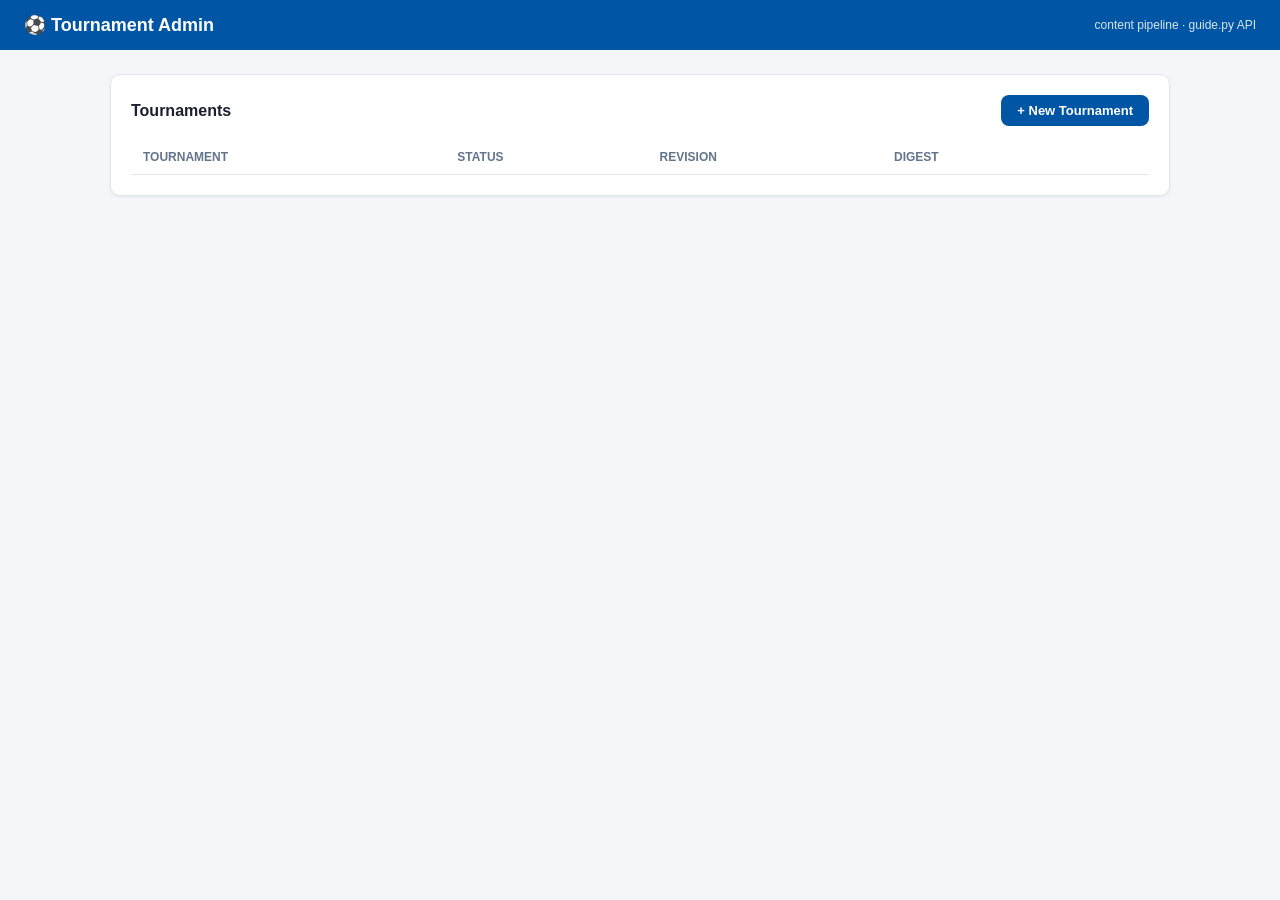
==== admin_ui/index.html @ 081ca4fb "fix(admin): edit raw module files (not compiled bundle sections) - GET /api/tournament returns modul" ====
<!DOCTYPE html>
<html lang="en">
<head>
<meta charset="UTF-8">
<meta name="viewport" content="width=device-width, initial-scale=1.0">
<title>Tournament Admin</title>
<style>
  :root {
    --bg: #f4f6f9; --card: #ffffff; --border: #e2e8f0; --text: #1a202c;
    --muted: #64748b; --blue: #0055A4; --blue-dark: #003d78;
    --green: #16a34a; --amber: #d97706; --red: #dc2626;
    --radius: 10px; --shadow: 0 1px 3px rgba(0,0,0,.08);
  }
  * { box-sizing: border-box; margin: 0; padding: 0; }
  body { font-family: -apple-system, "SF Pro Text", "Segoe UI", Roboto, sans-serif;
         background: var(--bg); color: var(--text); }
  header { background: var(--blue); color: #fff; padding: 14px 24px;
           display: flex; align-items: center; gap: 12px; }
  header h1 { font-size: 18px; font-weight: 600; }
  header .sub { font-size: 12px; opacity: .85; margin-left: auto; }
  .wrap { max-width: 1100px; margin: 24px auto; padding: 0 20px; }
  .card { background: var(--card); border: 1px solid var(--border);
          border-radius: var(--radius); box-shadow: var(--shadow); padding: 20px; }
  .grid { display: grid; gap: 16px; }
  .row { display: flex; gap: 12px; align-items: center; flex-wrap: wrap; }
  .grow { flex: 1; }
  h2 { font-size: 16px; margin-bottom: 12px; }
  .muted { color: var(--muted); font-size: 13px; }
  .badge { display: inline-block; padding: 3px 10px; border-radius: 999px;
           font-size: 12px; font-weight: 600; }
  .b-live { background: #dcfce7; color: #166534; }
  .b-draft { background: #fef3c7; color: #92400e; }
  .b-in_review { background: #dbeafe; color: #1e40af; }
  .b-approved { background: #dcfce7; color: #166534; }
  .b-published { background: #e2e8f0; color: #334155; }
  .b-unknown { background: #fee2e2; color: #991b1b; }
  button { font: inherit; border: none; border-radius: 8px; padding: 8px 16px;
           cursor: pointer; font-weight: 600; font-size: 13px; }
  .btn-blue { background: var(--blue); color: #fff; }
  .btn-blue:hover { background: var(--blue-dark); }
  .btn-ghost { background: #fff; border: 1px solid var(--border); color: var(--text); }
  .btn-green { background: var(--green); color: #fff; }
  .btn-amber { background: var(--amber); color: #fff; }
  .btn-red { background: var(--red); color: #fff; }
  button:disabled { opacity: .5; cursor: not-allowed; }
  table { width: 100%; border-collapse: collapse; font-size: 13px; }
  th, td { text-align: left; padding: 10px 12px; border-bottom: 1px solid var(--border); }
  th { color: var(--muted); font-weight: 600; font-size: 12px; text-transform: uppercase; }
  tr:hover td { background: #f8fafc; }
  textarea { width: 100%; min-height: 420px; font-family: "SF Mono", Menlo, monospace;
             font-size: 12.5px; border: 1px solid var(--border); border-radius: 8px;
             padding: 12px; line-height: 1.5; background: #fbfcfe; }
  .tabs { display: flex; gap: 6px; flex-wrap: wrap; margin-bottom: 14px; }
  .tab { padding: 6px 14px; border-radius: 999px; border: 1px solid var(--border);
         background: #fff; font-size: 13px; cursor: pointer; color: var(--muted); }
  .tab.active { background: var(--blue); color: #fff; border-color: var(--blue); }
  .statusbar { display: flex; gap: 16px; flex-wrap: wrap; padding: 12px 16px;
               border-radius: 8px; font-size: 13px; margin-bottom: 16px; }
  .st-ok { background: #f0fdf4; border: 1px solid #bbf7d0; }
  .st-warn { background: #fffbeb; border: 1px solid #fde68a; }
  .st-fail { background: #fef2f2; border: 1px solid #fecaca; }
  .kv { display: flex; gap: 6px; align-items: baseline; }
  .kv b { font-weight: 600; }
  .flash { position: fixed; bottom: 20px; right: 20px; padding: 12px 18px;
           border-radius: 8px; color: #fff; font-size: 13px; font-weight: 600;
           opacity: 0; transition: opacity .25s; z-index: 50; }
  .flash.show { opacity: 1; }
  .flash.ok { background: var(--green); }
  .flash.err { background: var(--red); }
  .hidden { display: none !important; }
  .actions { display: flex; gap: 8px; flex-wrap: wrap; margin-top: 14px; }
  pre.report { background: #0f172a; color: #e2e8f0; border-radius: 8px; padding: 14px;
               font-size: 12.5px; font-family: "SF Mono", Menlo, monospace;
               white-space: pre-wrap; max-height: 320px; overflow: auto; }
  .saved { color: var(--green); font-size: 12px; font-weight: 600; }
</style>
</head>
<body>
<header>
  <h1>⚽ Tournament Admin</h1>
  <span class="sub">content pipeline · guide.py API</span>
</header>

<div class="wrap" id="view-list">
  <div class="card">
    <div class="row" style="margin-bottom:14px">
      <h2 class="grow" style="margin:0">Tournaments</h2>
      <button class="btn-blue" onclick="showNew()">+ New Tournament</button>
    </div>
    <table>
      <thead><tr><th>Tournament</th><th>Status</th><th>Revision</th><th>Digest</th><th></th></tr></thead>
      <tbody id="tbody"></tbody>
    </table>
  </div>
</div>

<div class="wrap hidden" id="view-new">
  <div class="card" style="max-width:520px">
    <h2>New Tournament</h2>
    <div class="grid" style="gap:10px">
      <input id="n-org" placeholder="org (e.g. savannah-united)" style="padding:10px;border:1px solid var(--border);border-radius:8px">
      <input id="n-slug" placeholder="slug (e.g. disney-showcase-2027)" style="padding:10px;border:1px solid var(--border);border-radius:8px">
      <input id="n-name" placeholder="display name (optional)" style="padding:10px;border:1px solid var(--border);border-radius:8px">
    </div>
    <div class="actions">
      <button class="btn-blue" onclick="createTournament()">Create</button>
      <button class="btn-ghost" onclick="showList()">Cancel</button>
    </div>
  </div>
</div>

<div class="wrap hidden" id="view-edit">
  <div class="row" style="margin-bottom:14px">
    <button class="btn-ghost" onclick="showList()">← All tournaments</button>
    <h2 class="grow" id="e-title" style="margin:0"></h2>
    <span id="e-status" class="badge"></span>
  </div>
  <div id="e-statusbar" class="statusbar"></div>
  <div class="tabs" id="e-tabs"></div>
  <div class="card">
    <div class="row" style="margin-bottom:10px">
      <span class="muted grow" id="e-module-desc"></span>
      <span class="saved hidden" id="e-saved">✓ saved</span>
    </div>
    <textarea id="e-editor" spellcheck="false"></textarea>
    <div class="actions">
      <button class="btn-blue" onclick="saveModule()">Save Module</button>
      <button class="btn-ghost" onclick="runValidate()">Validate</button>
      <button class="btn-amber" onclick="runPreview()">Preview Publish</button>
      <button class="btn-green" onclick="runApprove()">Approve Content</button>
      <button class="btn-red" onclick="runPublish()">Publish</button>
    </div>
  </div>
  <div class="card hidden" id="e-report-card" style="margin-top:16px">
    <h2>Guide Health Report</h2>
    <pre class="report" id="e-report"></pre>
  </div>
</div>

<div class="flash" id="flash"></div>

<script>
const $ = (id) => document.getElementById(id);
let state = { tournaments: [], current: null, modules: [], dirty: false };

function flash(msg, ok = true) {
  const f = $("flash");
  f.textContent = msg;
  f.className = "flash " + (ok ? "ok" : "err") + " show";
  clearTimeout(f._t);
  f._t = setTimeout(() => f.className = "flash", 2600);
}

async function api(method, url, body) {
  const opts = { method, headers: {} };
  if (body !== undefined) {
    opts.headers["Content-Type"] = "application/json";
    opts.body = JSON.stringify(body);
  }
  const r = await fetch(url, opts);
  let data = {};
  try { data = await r.json(); } catch (e) {}
  if (!r.ok && !data.error) throw new Error("HTTP " + r.status);
  return data;
}

function showList() {
  $("view-list").classList.remove("hidden");
  $("view-new").classList.add("hidden");
  $("view-edit").classList.add("hidden");
  loadList();
}
function showNew() {
  $("view-list").classList.add("hidden");
  $("view-new").classList.remove("hidden");
  $("view-edit").classList.add("hidden");
}
async function showEdit(org, slug) {
  $("view-list").classList.add("hidden");
  $("view-new").classList.add("hidden");
  $("view-edit").classList.remove("hidden");
  $("e-report-card").classList.add("hidden");
  const data = await api("GET", `/api/tournament/${org}/${slug}`);
  state.current = data;
  state.modules = data.modules || [];
  $("e-title").textContent = `${data.manifest.name || org + "/" + slug}`;
  renderStatus();
  renderTabs();
  selectModule(state.modules[0]);
}

function badge(status) {
  const map = { live: "b-live", draft: "b-draft", in_review: "b-in_review",
                approved: "b-approved", published: "b-published" };
  return `<span class="badge ${map[status] || "b-unknown"}">${status || "?"}</span>`;
}

function renderStatus() {
  const m = state.current.manifest;
  const rev = m.revision || {};
  const el = $("e-statusbar");
  el.className = "statusbar st-ok";
  el.innerHTML = `
    <span class="kv"><b>status</b> ${badge(m.status)}</span>
    <span class="kv"><b>revision</b> ${badge(rev.workflow || "none")}</span>
    <span class="kv"><b>digest</b> <code>${(state.current.digest || "").slice(0, 10)}</code></span>
    <span class="kv"><b>modules</b> ${state.modules.length}</span>
    ${rev.reviewer ? `<span class="kv"><b>reviewer</b> ${rev.reviewer}</span>` : ""}
    ${rev.approvedAt ? `<span class="kv"><b>approved</b> ${rev.approvedAt}</span>` : ""}
    ${rev.publishedAt ? `<span class="kv"><b>published</b> ${rev.publishedAt}</span>` : ""}
  `;
}

function renderTabs() {
  const t = $("e-tabs");
  t.innerHTML = "";
  state.modules.forEach((m) => {
    const b = document.createElement("button");
    b.className = "tab";
    b.textContent = m.replace(".json", "");
    b.onclick = () => selectModule(m);
    t.appendChild(b);
  });
}

async function selectModule(name) {
  if (state.dirty && !confirm("Unsaved changes — discard?")) return;
  state.dirty = false;
  $("e-saved").classList.add("hidden");
  $("e-module-desc").textContent = `Module: ${name}`;
  const r = await api("GET", `/api/tournament/${state.current.org}/${state.current.slug}`);
  // Edit the RAW module file (source of truth) — not the compiled bundle.
  // manifest.json is edited via the manifest object.
  let content = (r.moduleFiles && r.moduleFiles[name]) || "";
  if (name === "manifest.json" && !content) content = JSON.stringify(r.manifest, null, 2);
  $("e-editor").value = content || "{}";
  $("e-editor").oninput = () => { state.dirty = true; $("e-saved").classList.add("hidden"); };
  [...$("e-tabs").children].forEach(b => b.classList.toggle("active", b.textContent === name.replace(".json", "")));
}

async function saveModule() {
  const name = currentModuleName();
  let content = $("e-editor").value;
  try { JSON.parse(content); } catch (e) {
    flash("Invalid JSON: " + e.message, false); return;
  }
  await api("PUT", `/api/tournament/${state.current.org}/${state.current.slug}/module/${name}`,
            { content });
  state.dirty = false;
  $("e-saved").classList.remove("hidden");
  flash("Saved " + name);
}

function currentModuleName() {
  const act = $("e-tabs").querySelector(".tab.active");
  return (act ? act.textContent : state.modules[0]).replace(/\s+/g, "-") + ".json";
}

async function runValidate() {
  if (state.dirty) { flash("Save the module first", false); return; }
  const d = await api("POST", `/api/tournament/${state.current.org}/${state.current.slug}/validate`);
  renderReport(d);
  flash(`Validation: ${d.summary.blocking} blocking, ${d.summary.warnings} warnings`, d.summary.blocking === 0);
}

async function runPreview() {
  const d = await api("POST", `/api/tournament/${state.current.org}/${state.current.slug}/preview`);
  renderReport({ message: d.message, status: d.status, summary: { blocking: 0, warnings: 0 } });
  flash(d.message, d.exit_code === 0);
}

async function runApprove() {
  const d = await api("POST", `/api/tournament/${state.current.org}/${state.current.slug}/approve`);
  flash(`Approved digest ${(d.digest || "").slice(0, 10)}`);
  await showEdit(state.current.org, state.current.slug);
}

async function runPublish() {
  if (!confirm("Publish to parents? This updates the live app data.")) return;
  const d = await api("POST", `/api/tournament/${state.current.org}/${state.current.slug}/publish`);
  if (d.status === "error") { flash(d.message, false); renderReport({ error: d.message }); return; }
  flash(d.message, d.exit_code === 0);
  renderReport({ status: d.status, message: d.message });
  if (d.exit_code === 0) await showEdit(state.current.org, state.current.slug);
}

function renderReport(data) {
  const card = $("e-report-card");
  card.classList.remove("hidden");
  const lines = [];
  if (data.results) {
    data.results.forEach(r => lines.push(`${r.severity === "ok" ? "✓" : r.severity === "warn" ? "⚠" : "✗"} [${r.check}] ${r.message}`));
    lines.push(`── ${data.summary.passed} passed · ${data.summary.warnings} warnings · ${data.summary.blocking} blocking`);
  } else {
    lines.push(JSON.stringify(data, null, 2));
  }
  $("e-report").textContent = lines.join("\n");
}

async function createTournament() {
  const org = $("n-org").value.trim(), slug = $("n-slug").value.trim();
  if (!org || !slug) { flash("org and slug required", false); return; }
  const d = await api("POST", "/api/tournaments/new", { org, slug, name: $("n-name").value.trim() });
  if (d.error) { flash(d.error, false); return; }
  flash("Created " + d.tournament + " (draft)");
  showList();
}

async function loadList() {
  const d = await api("GET", "/api/tournaments");
  const tb = $("tbody");
  tb.innerHTML = "";
  (d.tournaments || []).forEach(t => {
    const rev = t.revision || {};
    const tr = document.createElement("tr");
    tr.innerHTML = `
      <td><b>${t.name || t.tournament}</b><br><span class="muted">${t.tournament}</span></td>
      <td>${badge(t.status)}</td>
      <td>${badge(rev.workflow || "none")}</td>
      <td><code class="muted">${(rev.digest || "").slice(0, 10) || "—"}</code></td>
      <td><button class="btn-ghost" onclick="showEdit('${t.org}','${t.slug}')">Edit</button></td>`;
    tb.appendChild(tr);
  });
}

showList();
</script>
</body>
</html>
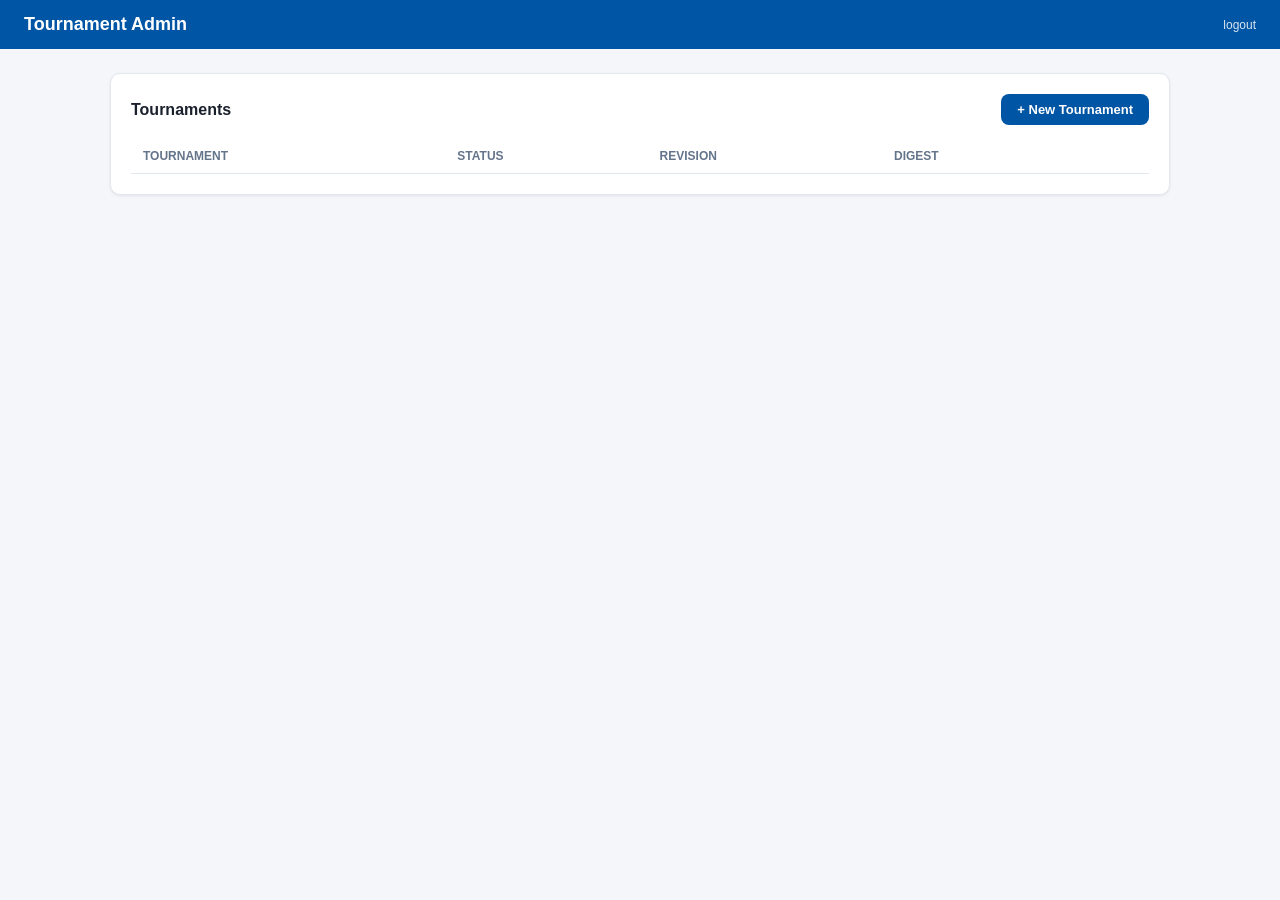
==== commit 4092525c: "fix(security): harden admin server per ChatGPT review (7.8/10 → fixes) BLOCKING fixes: - /static/ ha" ====
--- a/admin_ui/index.html
+++ b/admin_ui/index.html
@@ -77,8 +77,8 @@
 </head>
 <body>
 <header>
-  <h1>⚽ Tournament Admin</h1>
-  <span class="sub">content pipeline · guide.py API</span>
+  <h1>Tournament Admin</h1>
+  <span class="sub" style="cursor:pointer" onclick="clearToken()" title="Clear saved tokens">logout</span>
 </header>
 
 <div class="wrap" id="view-list">
@@ -129,6 +129,7 @@
       <button class="btn-amber" onclick="runPreview()">Preview Publish</button>
       <button class="btn-green" onclick="runApprove()">Approve Content</button>
       <button class="btn-red" onclick="runPublish()">Publish</button>
+      <button class="btn-ghost" onclick="runAutofill()" title="AI-assisted fill for this module">Autofill</button>
     </div>
   </div>
   <div class="card hidden" id="e-report-card" style="margin-top:16px">
@@ -151,8 +152,11 @@
   f._t = setTimeout(() => f.className = "flash", 2600);
 }
 
-async function api(method, url, body) {
+async function api(method, url, body, publishToken) {
   const opts = { method, headers: {} };
+  const token = sessionStorage.getItem("admin_token");
+  if (token) opts.headers["Authorization"] = "Bearer " + token;
+  if (publishToken) opts.headers["X-Publish-Token"] = publishToken;
   if (body !== undefined) {
     opts.headers["Content-Type"] = "application/json";
     opts.body = JSON.stringify(body);
@@ -160,8 +164,32 @@
   const r = await fetch(url, opts);
   let data = {};
   try { data = await r.json(); } catch (e) {}
+  if (r.status === 401) { promptToken(); throw new Error("unauthorized — enter the admin token"); }
+  if (r.status === 409) { flash(data.error || "conflict — module changed elsewhere, reload", false); throw new Error("conflict"); }
   if (!r.ok && !data.error) throw new Error("HTTP " + r.status);
   return data;
+}
+
+function promptToken() {
+  const t = prompt("Enter admin token (from the server's .admin-token file):");
+  if (t) { sessionStorage.setItem("admin_token", t.trim()); location.reload(); }
+}
+
+function ensureToken() {
+  if (!sessionStorage.getItem("admin_token")) promptToken();
+}
+
+function clearToken() {
+  sessionStorage.removeItem("admin_token");
+  sessionStorage.removeItem("publish_token");
+  flash("Logged out — tokens cleared");
+  showList();
+}
+
+function promptPublishToken() {
+  const t = prompt("Enter PUBLISH token (from the server's .publish-token file):");
+  if (t) sessionStorage.setItem("publish_token", t.trim());
+  return t;
 }
 
 function showList() {
@@ -189,10 +217,19 @@
   selectModule(state.modules[0]);
 }
 
+window.addEventListener("beforeunload", (e) => {
+  if (state.dirty) { e.preventDefault(); e.returnValue = ""; }
+});
+
+function esc(s) {
+  return String(s == null ? "" : s).replace(/[&<>"']/g,
+    c => ({"&":"&amp;","<":"&lt;",">":"&gt;",'"':"&quot;","'":"&#39;"}[c]));
+}
+
 function badge(status) {
   const map = { live: "b-live", draft: "b-draft", in_review: "b-in_review",
                 approved: "b-approved", published: "b-published" };
-  return `<span class="badge ${map[status] || "b-unknown"}">${status || "?"}</span>`;
+  return `<span class="badge ${map[status] || "b-unknown"}">${esc(status || "?")}</span>`;
 }
 
 function renderStatus() {
@@ -200,15 +237,24 @@
   const rev = m.revision || {};
   const el = $("e-statusbar");
   el.className = "statusbar st-ok";
-  el.innerHTML = `
-    <span class="kv"><b>status</b> ${badge(m.status)}</span>
-    <span class="kv"><b>revision</b> ${badge(rev.workflow || "none")}</span>
-    <span class="kv"><b>digest</b> <code>${(state.current.digest || "").slice(0, 10)}</code></span>
-    <span class="kv"><b>modules</b> ${state.modules.length}</span>
-    ${rev.reviewer ? `<span class="kv"><b>reviewer</b> ${rev.reviewer}</span>` : ""}
-    ${rev.approvedAt ? `<span class="kv"><b>approved</b> ${rev.approvedAt}</span>` : ""}
-    ${rev.publishedAt ? `<span class="kv"><b>published</b> ${rev.publishedAt}</span>` : ""}
-  `;
+  el.innerHTML = "";
+  const add = (label, value) => {
+    const span = document.createElement("span");
+    span.className = "kv";
+    const b = document.createElement("b");
+    b.textContent = label;
+    const v = document.createElement("span");
+    v.textContent = value;
+    span.append(b, v);
+    el.appendChild(span);
+  };
+  add("status", m.status || "?");
+  add("revision", rev.workflow || "none");
+  add("digest", (state.current.digest || "").slice(0, 10));
+  add("modules", String(state.modules.length));
+  if (rev.reviewer) add("reviewer", rev.reviewer);
+  if (rev.approvedAt) add("approved", rev.approvedAt);
+  if (rev.publishedAt) add("published", rev.publishedAt);
 }
 
 function renderTabs() {
@@ -244,9 +290,12 @@
   try { JSON.parse(content); } catch (e) {
     flash("Invalid JSON: " + e.message, false); return;
   }
-  await api("PUT", `/api/tournament/${state.current.org}/${state.current.slug}/module/${name}`,
-            { content });
+  const baseDigest = (state.current.moduleDigests || {})[name] || null;
+  const d = await api("PUT", `/api/tournament/${state.current.org}/${state.current.slug}/module/${name}`,
+            { content, baseDigest });
   state.dirty = false;
+  state.current.moduleDigests = state.current.moduleDigests || {};
+  state.current.moduleDigests[name] = d.digest;
   $("e-saved").classList.remove("hidden");
   flash("Saved " + name);
 }
@@ -254,6 +303,38 @@
 function currentModuleName() {
   const act = $("e-tabs").querySelector(".tab.active");
   return (act ? act.textContent : state.modules[0]).replace(/\s+/g, "-") + ".json";
+}
+
+async function runAutofill() {
+  const mod = currentModuleName();
+  const org = state.current.org, slug = state.current.slug;
+  let body;
+  if (mod === "weather.json") {
+    // venue coordinates come from the venue module
+    const v = await api("GET", `/api/tournament/${org}/${slug}`);
+    const venue = (v.bundle && v.bundle.venue) || {};
+    const coords = venue.coordinates || {};
+    if (!coords.lat || !coords.lng) { flash("venue.json has no coordinates — add lat/lng first", false); return; }
+    body = { lat: coords.lat, lng: coords.lng };
+  } else if (mod === "rules.json") {
+    const url = prompt("Rules page URL (e.g. Google Docs):");
+    if (!url) return;
+    body = { url };
+  } else if (mod === "schedule.json") {
+    const raw = prompt("Paste games JSON: {\"games\":[{date,time,opponent,...}],\"scheduleStatus\":\"partial\"}");
+    if (!raw) return;
+    try { body = { data: JSON.parse(raw) }; } catch (e) { flash("Invalid JSON: " + e.message, false); return; }
+  } else if (mod === "hotels.json") {
+    const raw = prompt("Paste research JSON: {\"stayToPlay\":true,\"official\":[{name,drive,...}]}");
+    if (!raw) return;
+    try { body = { data: JSON.parse(raw) }; } catch (e) { flash("Invalid JSON: " + e.message, false); return; }
+  } else {
+    flash("Autofill supports: weather, rules, schedule, hotels", false); return;
+  }
+  const d = await api("POST", `/api/tournament/${org}/${slug}/autofill/${mod}`, body);
+  if (d.error) { flash(d.error, false); return; }
+  flash(d.message + " — draft only, approve before publish");
+  await showEdit(org, slug);
 }
 
 async function runValidate() {
@@ -270,14 +351,23 @@
 }
 
 async function runApprove() {
+  if (state.dirty) { flash("Save the module first", false); return; }
   const d = await api("POST", `/api/tournament/${state.current.org}/${state.current.slug}/approve`);
+  if (d.status === "error") { flash(d.message, false); return; }
   flash(`Approved digest ${(d.digest || "").slice(0, 10)}`);
   await showEdit(state.current.org, state.current.slug);
 }
 
 async function runPublish() {
-  if (!confirm("Publish to parents? This updates the live app data.")) return;
-  const d = await api("POST", `/api/tournament/${state.current.org}/${state.current.slug}/publish`);
+  if (state.dirty) { flash("Save the module first", false); return; }
+  let pt = sessionStorage.getItem("publish_token");
+  if (!pt) pt = promptPublishToken();
+  if (!pt) return;
+  if (!confirm("Publish to parents? This updates the live app data.\n\n" +
+               "Approved digest: " + ((state.current.manifest.revision || {}).digest || "—").slice(0,10) + "\n" +
+               "Current digest:  " + (state.current.digest || "—").slice(0,10))) return;
+  const d = await api("POST", `/api/tournament/${state.current.org}/${state.current.slug}/publish`,
+                      { no_links: true }, pt);
   if (d.status === "error") { flash(d.message, false); renderReport({ error: d.message }); return; }
   flash(d.message, d.exit_code === 0);
   renderReport({ status: d.status, message: d.message });
@@ -313,12 +403,25 @@
   (d.tournaments || []).forEach(t => {
     const rev = t.revision || {};
     const tr = document.createElement("tr");
-    tr.innerHTML = `
-      <td><b>${t.name || t.tournament}</b><br><span class="muted">${t.tournament}</span></td>
-      <td>${badge(t.status)}</td>
-      <td>${badge(rev.workflow || "none")}</td>
-      <td><code class="muted">${(rev.digest || "").slice(0, 10) || "—"}</code></td>
-      <td><button class="btn-ghost" onclick="showEdit('${t.org}','${t.slug}')">Edit</button></td>`;
+    const nameCell = document.createElement("td");
+    const b1 = document.createElement("b"); b1.textContent = t.name || t.tournament;
+    const br = document.createElement("br");
+    const muted = document.createElement("span"); muted.className = "muted";
+    muted.textContent = t.tournament;
+    nameCell.append(b1, br, muted);
+    const stCell = document.createElement("td"); stCell.innerHTML = badge(t.status);
+    const rvCell = document.createElement("td"); rvCell.innerHTML = badge(rev.workflow || "none");
+    const dgCell = document.createElement("td");
+    const code = document.createElement("code"); code.className = "muted";
+    code.textContent = (rev.digest || "").slice(0, 10) || "—";
+    dgCell.appendChild(code);
+    const actCell = document.createElement("td");
+    const btn = document.createElement("button");
+    btn.className = "btn-ghost";
+    btn.textContent = "Edit";
+    btn.onclick = () => showEdit(t.org, t.slug);
+    actCell.appendChild(btn);
+    tr.append(nameCell, stCell, rvCell, dgCell, actCell);
     tb.appendChild(tr);
   });
 }
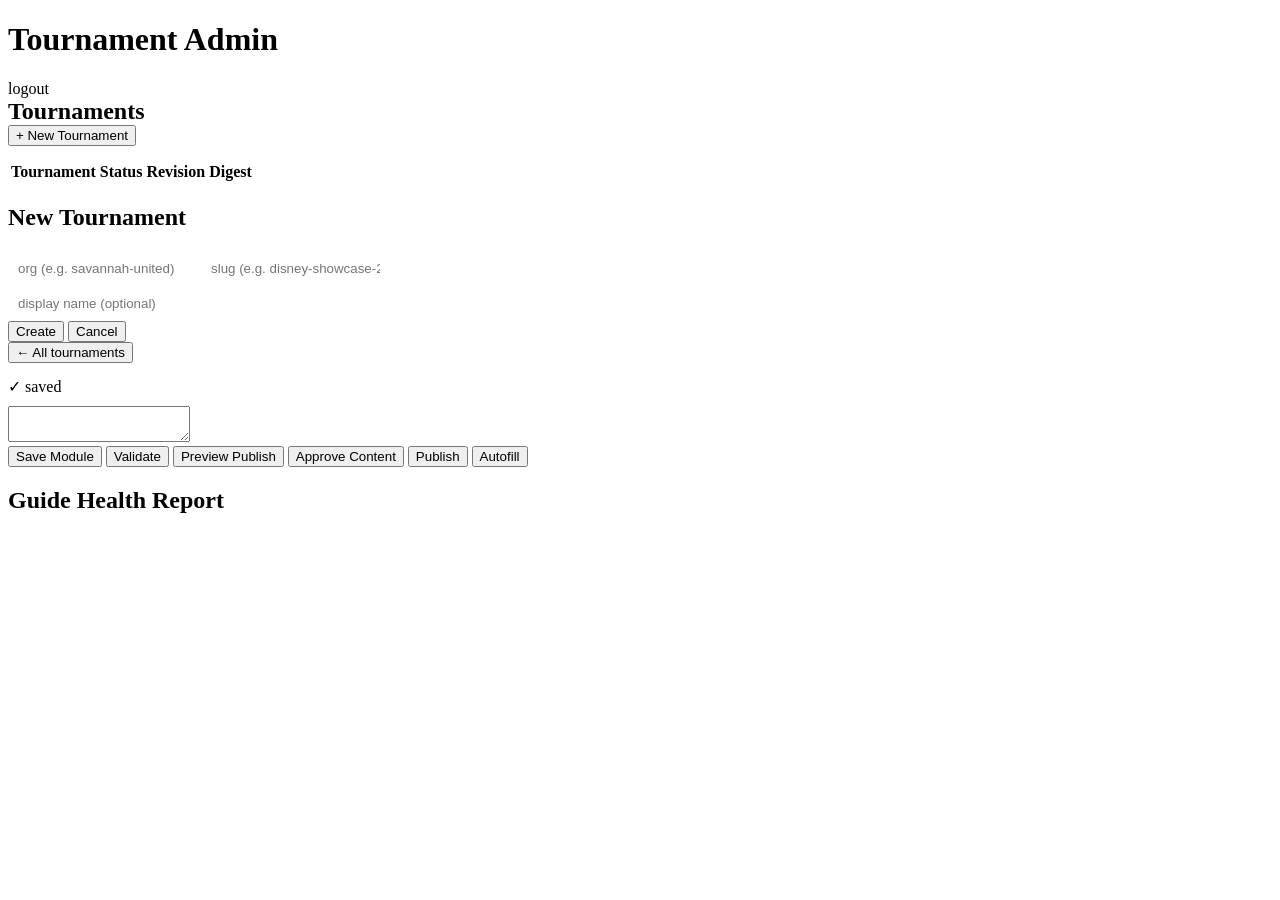
==== commit ba56a472: "fix(ui): CSP regression — split UI into external files (strict CSP kept) Found by self-review regres" ====
--- a/admin_ui/index.html
+++ b/admin_ui/index.html
@@ -4,88 +4,19 @@
 <meta charset="UTF-8">
 <meta name="viewport" content="width=device-width, initial-scale=1.0">
 <title>Tournament Admin</title>
-<style>
-  :root {
-    --bg: #f4f6f9; --card: #ffffff; --border: #e2e8f0; --text: #1a202c;
-    --muted: #64748b; --blue: #0055A4; --blue-dark: #003d78;
-    --green: #16a34a; --amber: #d97706; --red: #dc2626;
-    --radius: 10px; --shadow: 0 1px 3px rgba(0,0,0,.08);
-  }
-  * { box-sizing: border-box; margin: 0; padding: 0; }
-  body { font-family: -apple-system, "SF Pro Text", "Segoe UI", Roboto, sans-serif;
-         background: var(--bg); color: var(--text); }
-  header { background: var(--blue); color: #fff; padding: 14px 24px;
-           display: flex; align-items: center; gap: 12px; }
-  header h1 { font-size: 18px; font-weight: 600; }
-  header .sub { font-size: 12px; opacity: .85; margin-left: auto; }
-  .wrap { max-width: 1100px; margin: 24px auto; padding: 0 20px; }
-  .card { background: var(--card); border: 1px solid var(--border);
-          border-radius: var(--radius); box-shadow: var(--shadow); padding: 20px; }
-  .grid { display: grid; gap: 16px; }
-  .row { display: flex; gap: 12px; align-items: center; flex-wrap: wrap; }
-  .grow { flex: 1; }
-  h2 { font-size: 16px; margin-bottom: 12px; }
-  .muted { color: var(--muted); font-size: 13px; }
-  .badge { display: inline-block; padding: 3px 10px; border-radius: 999px;
-           font-size: 12px; font-weight: 600; }
-  .b-live { background: #dcfce7; color: #166534; }
-  .b-draft { background: #fef3c7; color: #92400e; }
-  .b-in_review { background: #dbeafe; color: #1e40af; }
-  .b-approved { background: #dcfce7; color: #166534; }
-  .b-published { background: #e2e8f0; color: #334155; }
-  .b-unknown { background: #fee2e2; color: #991b1b; }
-  button { font: inherit; border: none; border-radius: 8px; padding: 8px 16px;
-           cursor: pointer; font-weight: 600; font-size: 13px; }
-  .btn-blue { background: var(--blue); color: #fff; }
-  .btn-blue:hover { background: var(--blue-dark); }
-  .btn-ghost { background: #fff; border: 1px solid var(--border); color: var(--text); }
-  .btn-green { background: var(--green); color: #fff; }
-  .btn-amber { background: var(--amber); color: #fff; }
-  .btn-red { background: var(--red); color: #fff; }
-  button:disabled { opacity: .5; cursor: not-allowed; }
-  table { width: 100%; border-collapse: collapse; font-size: 13px; }
-  th, td { text-align: left; padding: 10px 12px; border-bottom: 1px solid var(--border); }
-  th { color: var(--muted); font-weight: 600; font-size: 12px; text-transform: uppercase; }
-  tr:hover td { background: #f8fafc; }
-  textarea { width: 100%; min-height: 420px; font-family: "SF Mono", Menlo, monospace;
-             font-size: 12.5px; border: 1px solid var(--border); border-radius: 8px;
-             padding: 12px; line-height: 1.5; background: #fbfcfe; }
-  .tabs { display: flex; gap: 6px; flex-wrap: wrap; margin-bottom: 14px; }
-  .tab { padding: 6px 14px; border-radius: 999px; border: 1px solid var(--border);
-         background: #fff; font-size: 13px; cursor: pointer; color: var(--muted); }
-  .tab.active { background: var(--blue); color: #fff; border-color: var(--blue); }
-  .statusbar { display: flex; gap: 16px; flex-wrap: wrap; padding: 12px 16px;
-               border-radius: 8px; font-size: 13px; margin-bottom: 16px; }
-  .st-ok { background: #f0fdf4; border: 1px solid #bbf7d0; }
-  .st-warn { background: #fffbeb; border: 1px solid #fde68a; }
-  .st-fail { background: #fef2f2; border: 1px solid #fecaca; }
-  .kv { display: flex; gap: 6px; align-items: baseline; }
-  .kv b { font-weight: 600; }
-  .flash { position: fixed; bottom: 20px; right: 20px; padding: 12px 18px;
-           border-radius: 8px; color: #fff; font-size: 13px; font-weight: 600;
-           opacity: 0; transition: opacity .25s; z-index: 50; }
-  .flash.show { opacity: 1; }
-  .flash.ok { background: var(--green); }
-  .flash.err { background: var(--red); }
-  .hidden { display: none !important; }
-  .actions { display: flex; gap: 8px; flex-wrap: wrap; margin-top: 14px; }
-  pre.report { background: #0f172a; color: #e2e8f0; border-radius: 8px; padding: 14px;
-               font-size: 12.5px; font-family: "SF Mono", Menlo, monospace;
-               white-space: pre-wrap; max-height: 320px; overflow: auto; }
-  .saved { color: var(--green); font-size: 12px; font-weight: 600; }
-</style>
+<link rel="stylesheet" href="/static/app.css">
 </head>
 <body>
 <header>
   <h1>Tournament Admin</h1>
-  <span class="sub" style="cursor:pointer" onclick="clearToken()" title="Clear saved tokens">logout</span>
+  <span class="sub" id="btn-logout" style="cursor:pointer" title="Clear saved tokens">logout</span>
 </header>
 
 <div class="wrap" id="view-list">
   <div class="card">
     <div class="row" style="margin-bottom:14px">
       <h2 class="grow" style="margin:0">Tournaments</h2>
-      <button class="btn-blue" onclick="showNew()">+ New Tournament</button>
+      <button class="btn-blue" id="btn-new">+ New Tournament</button>
     </div>
     <table>
       <thead><tr><th>Tournament</th><th>Status</th><th>Revision</th><th>Digest</th><th></th></tr></thead>
@@ -103,15 +34,15 @@
       <input id="n-name" placeholder="display name (optional)" style="padding:10px;border:1px solid var(--border);border-radius:8px">
     </div>
     <div class="actions">
-      <button class="btn-blue" onclick="createTournament()">Create</button>
-      <button class="btn-ghost" onclick="showList()">Cancel</button>
+      <button class="btn-blue" id="btn-create">Create</button>
+      <button class="btn-ghost" id="btn-cancel-new">Cancel</button>
     </div>
   </div>
 </div>
 
 <div class="wrap hidden" id="view-edit">
   <div class="row" style="margin-bottom:14px">
-    <button class="btn-ghost" onclick="showList()">← All tournaments</button>
+    <button class="btn-ghost" id="btn-back">← All tournaments</button>
     <h2 class="grow" id="e-title" style="margin:0"></h2>
     <span id="e-status" class="badge"></span>
   </div>
@@ -124,12 +55,12 @@
     </div>
     <textarea id="e-editor" spellcheck="false"></textarea>
     <div class="actions">
-      <button class="btn-blue" onclick="saveModule()">Save Module</button>
-      <button class="btn-ghost" onclick="runValidate()">Validate</button>
-      <button class="btn-amber" onclick="runPreview()">Preview Publish</button>
-      <button class="btn-green" onclick="runApprove()">Approve Content</button>
-      <button class="btn-red" onclick="runPublish()">Publish</button>
-      <button class="btn-ghost" onclick="runAutofill()" title="AI-assisted fill for this module">Autofill</button>
+      <button class="btn-blue" id="btn-save">Save Module</button>
+      <button class="btn-ghost" id="btn-validate">Validate</button>
+      <button class="btn-amber" id="btn-preview">Preview Publish</button>
+      <button class="btn-green" id="btn-approve">Approve Content</button>
+      <button class="btn-red" id="btn-publish">Publish</button>
+      <button class="btn-ghost" id="btn-autofill" title="AI-assisted fill for this module">Autofill</button>
     </div>
   </div>
   <div class="card hidden" id="e-report-card" style="margin-top:16px">
@@ -140,293 +71,6 @@
 
 <div class="flash" id="flash"></div>
 
-<script>
-const $ = (id) => document.getElementById(id);
-let state = { tournaments: [], current: null, modules: [], dirty: false };
-
-function flash(msg, ok = true) {
-  const f = $("flash");
-  f.textContent = msg;
-  f.className = "flash " + (ok ? "ok" : "err") + " show";
-  clearTimeout(f._t);
-  f._t = setTimeout(() => f.className = "flash", 2600);
-}
-
-async function api(method, url, body, publishToken) {
-  const opts = { method, headers: {} };
-  const token = sessionStorage.getItem("admin_token");
-  if (token) opts.headers["Authorization"] = "Bearer " + token;
-  if (publishToken) opts.headers["X-Publish-Token"] = publishToken;
-  if (body !== undefined) {
-    opts.headers["Content-Type"] = "application/json";
-    opts.body = JSON.stringify(body);
-  }
-  const r = await fetch(url, opts);
-  let data = {};
-  try { data = await r.json(); } catch (e) {}
-  if (r.status === 401) { promptToken(); throw new Error("unauthorized — enter the admin token"); }
-  if (r.status === 409) { flash(data.error || "conflict — module changed elsewhere, reload", false); throw new Error("conflict"); }
-  if (!r.ok && !data.error) throw new Error("HTTP " + r.status);
-  return data;
-}
-
-function promptToken() {
-  const t = prompt("Enter admin token (from the server's .admin-token file):");
-  if (t) { sessionStorage.setItem("admin_token", t.trim()); location.reload(); }
-}
-
-function ensureToken() {
-  if (!sessionStorage.getItem("admin_token")) promptToken();
-}
-
-function clearToken() {
-  sessionStorage.removeItem("admin_token");
-  sessionStorage.removeItem("publish_token");
-  flash("Logged out — tokens cleared");
-  showList();
-}
-
-function promptPublishToken() {
-  const t = prompt("Enter PUBLISH token (from the server's .publish-token file):");
-  if (t) sessionStorage.setItem("publish_token", t.trim());
-  return t;
-}
-
-function showList() {
-  $("view-list").classList.remove("hidden");
-  $("view-new").classList.add("hidden");
-  $("view-edit").classList.add("hidden");
-  loadList();
-}
-function showNew() {
-  $("view-list").classList.add("hidden");
-  $("view-new").classList.remove("hidden");
-  $("view-edit").classList.add("hidden");
-}
-async function showEdit(org, slug) {
-  $("view-list").classList.add("hidden");
-  $("view-new").classList.add("hidden");
-  $("view-edit").classList.remove("hidden");
-  $("e-report-card").classList.add("hidden");
-  const data = await api("GET", `/api/tournament/${org}/${slug}`);
-  state.current = data;
-  state.modules = data.modules || [];
-  $("e-title").textContent = `${data.manifest.name || org + "/" + slug}`;
-  renderStatus();
-  renderTabs();
-  selectModule(state.modules[0]);
-}
-
-window.addEventListener("beforeunload", (e) => {
-  if (state.dirty) { e.preventDefault(); e.returnValue = ""; }
-});
-
-function esc(s) {
-  return String(s == null ? "" : s).replace(/[&<>"']/g,
-    c => ({"&":"&amp;","<":"&lt;",">":"&gt;",'"':"&quot;","'":"&#39;"}[c]));
-}
-
-function badge(status) {
-  const map = { live: "b-live", draft: "b-draft", in_review: "b-in_review",
-                approved: "b-approved", published: "b-published" };
-  return `<span class="badge ${map[status] || "b-unknown"}">${esc(status || "?")}</span>`;
-}
-
-function renderStatus() {
-  const m = state.current.manifest;
-  const rev = m.revision || {};
-  const el = $("e-statusbar");
-  el.className = "statusbar st-ok";
-  el.innerHTML = "";
-  const add = (label, value) => {
-    const span = document.createElement("span");
-    span.className = "kv";
-    const b = document.createElement("b");
-    b.textContent = label;
-    const v = document.createElement("span");
-    v.textContent = value;
-    span.append(b, v);
-    el.appendChild(span);
-  };
-  add("status", m.status || "?");
-  add("revision", rev.workflow || "none");
-  add("digest", (state.current.digest || "").slice(0, 10));
-  add("modules", String(state.modules.length));
-  if (rev.reviewer) add("reviewer", rev.reviewer);
-  if (rev.approvedAt) add("approved", rev.approvedAt);
-  if (rev.publishedAt) add("published", rev.publishedAt);
-}
-
-function renderTabs() {
-  const t = $("e-tabs");
-  t.innerHTML = "";
-  state.modules.forEach((m) => {
-    const b = document.createElement("button");
-    b.className = "tab";
-    b.textContent = m.replace(".json", "");
-    b.onclick = () => selectModule(m);
-    t.appendChild(b);
-  });
-}
-
-async function selectModule(name) {
-  if (state.dirty && !confirm("Unsaved changes — discard?")) return;
-  state.dirty = false;
-  $("e-saved").classList.add("hidden");
-  $("e-module-desc").textContent = `Module: ${name}`;
-  const r = await api("GET", `/api/tournament/${state.current.org}/${state.current.slug}`);
-  // Edit the RAW module file (source of truth) — not the compiled bundle.
-  // manifest.json is edited via the manifest object.
-  let content = (r.moduleFiles && r.moduleFiles[name]) || "";
-  if (name === "manifest.json" && !content) content = JSON.stringify(r.manifest, null, 2);
-  $("e-editor").value = content || "{}";
-  $("e-editor").oninput = () => { state.dirty = true; $("e-saved").classList.add("hidden"); };
-  [...$("e-tabs").children].forEach(b => b.classList.toggle("active", b.textContent === name.replace(".json", "")));
-}
-
-async function saveModule() {
-  const name = currentModuleName();
-  let content = $("e-editor").value;
-  try { JSON.parse(content); } catch (e) {
-    flash("Invalid JSON: " + e.message, false); return;
-  }
-  const baseDigest = (state.current.moduleDigests || {})[name] || null;
-  const d = await api("PUT", `/api/tournament/${state.current.org}/${state.current.slug}/module/${name}`,
-            { content, baseDigest });
-  state.dirty = false;
-  state.current.moduleDigests = state.current.moduleDigests || {};
-  state.current.moduleDigests[name] = d.digest;
-  $("e-saved").classList.remove("hidden");
-  flash("Saved " + name);
-}
-
-function currentModuleName() {
-  const act = $("e-tabs").querySelector(".tab.active");
-  return (act ? act.textContent : state.modules[0]).replace(/\s+/g, "-") + ".json";
-}
-
-async function runAutofill() {
-  const mod = currentModuleName();
-  const org = state.current.org, slug = state.current.slug;
-  let body;
-  if (mod === "weather.json") {
-    // venue coordinates come from the venue module
-    const v = await api("GET", `/api/tournament/${org}/${slug}`);
-    const venue = (v.bundle && v.bundle.venue) || {};
-    const coords = venue.coordinates || {};
-    if (!coords.lat || !coords.lng) { flash("venue.json has no coordinates — add lat/lng first", false); return; }
-    body = { lat: coords.lat, lng: coords.lng };
-  } else if (mod === "rules.json") {
-    const url = prompt("Rules page URL (e.g. Google Docs):");
-    if (!url) return;
-    body = { url };
-  } else if (mod === "schedule.json") {
-    const raw = prompt("Paste games JSON: {\"games\":[{date,time,opponent,...}],\"scheduleStatus\":\"partial\"}");
-    if (!raw) return;
-    try { body = { data: JSON.parse(raw) }; } catch (e) { flash("Invalid JSON: " + e.message, false); return; }
-  } else if (mod === "hotels.json") {
-    const raw = prompt("Paste research JSON: {\"stayToPlay\":true,\"official\":[{name,drive,...}]}");
-    if (!raw) return;
-    try { body = { data: JSON.parse(raw) }; } catch (e) { flash("Invalid JSON: " + e.message, false); return; }
-  } else {
-    flash("Autofill supports: weather, rules, schedule, hotels", false); return;
-  }
-  const d = await api("POST", `/api/tournament/${org}/${slug}/autofill/${mod}`, body);
-  if (d.error) { flash(d.error, false); return; }
-  flash(d.message + " — draft only, approve before publish");
-  await showEdit(org, slug);
-}
-
-async function runValidate() {
-  if (state.dirty) { flash("Save the module first", false); return; }
-  const d = await api("POST", `/api/tournament/${state.current.org}/${state.current.slug}/validate`);
-  renderReport(d);
-  flash(`Validation: ${d.summary.blocking} blocking, ${d.summary.warnings} warnings`, d.summary.blocking === 0);
-}
-
-async function runPreview() {
-  const d = await api("POST", `/api/tournament/${state.current.org}/${state.current.slug}/preview`);
-  renderReport({ message: d.message, status: d.status, summary: { blocking: 0, warnings: 0 } });
-  flash(d.message, d.exit_code === 0);
-}
-
-async function runApprove() {
-  if (state.dirty) { flash("Save the module first", false); return; }
-  const d = await api("POST", `/api/tournament/${state.current.org}/${state.current.slug}/approve`);
-  if (d.status === "error") { flash(d.message, false); return; }
-  flash(`Approved digest ${(d.digest || "").slice(0, 10)}`);
-  await showEdit(state.current.org, state.current.slug);
-}
-
-async function runPublish() {
-  if (state.dirty) { flash("Save the module first", false); return; }
-  let pt = sessionStorage.getItem("publish_token");
-  if (!pt) pt = promptPublishToken();
-  if (!pt) return;
-  if (!confirm("Publish to parents? This updates the live app data.\n\n" +
-               "Approved digest: " + ((state.current.manifest.revision || {}).digest || "—").slice(0,10) + "\n" +
-               "Current digest:  " + (state.current.digest || "—").slice(0,10))) return;
-  const d = await api("POST", `/api/tournament/${state.current.org}/${state.current.slug}/publish`,
-                      { no_links: true }, pt);
-  if (d.status === "error") { flash(d.message, false); renderReport({ error: d.message }); return; }
-  flash(d.message, d.exit_code === 0);
-  renderReport({ status: d.status, message: d.message });
-  if (d.exit_code === 0) await showEdit(state.current.org, state.current.slug);
-}
-
-function renderReport(data) {
-  const card = $("e-report-card");
-  card.classList.remove("hidden");
-  const lines = [];
-  if (data.results) {
-    data.results.forEach(r => lines.push(`${r.severity === "ok" ? "✓" : r.severity === "warn" ? "⚠" : "✗"} [${r.check}] ${r.message}`));
-    lines.push(`── ${data.summary.passed} passed · ${data.summary.warnings} warnings · ${data.summary.blocking} blocking`);
-  } else {
-    lines.push(JSON.stringify(data, null, 2));
-  }
-  $("e-report").textContent = lines.join("\n");
-}
-
-async function createTournament() {
-  const org = $("n-org").value.trim(), slug = $("n-slug").value.trim();
-  if (!org || !slug) { flash("org and slug required", false); return; }
-  const d = await api("POST", "/api/tournaments/new", { org, slug, name: $("n-name").value.trim() });
-  if (d.error) { flash(d.error, false); return; }
-  flash("Created " + d.tournament + " (draft)");
-  showList();
-}
-
-async function loadList() {
-  const d = await api("GET", "/api/tournaments");
-  const tb = $("tbody");
-  tb.innerHTML = "";
-  (d.tournaments || []).forEach(t => {
-    const rev = t.revision || {};
-    const tr = document.createElement("tr");
-    const nameCell = document.createElement("td");
-    const b1 = document.createElement("b"); b1.textContent = t.name || t.tournament;
-    const br = document.createElement("br");
-    const muted = document.createElement("span"); muted.className = "muted";
-    muted.textContent = t.tournament;
-    nameCell.append(b1, br, muted);
-    const stCell = document.createElement("td"); stCell.innerHTML = badge(t.status);
-    const rvCell = document.createElement("td"); rvCell.innerHTML = badge(rev.workflow || "none");
-    const dgCell = document.createElement("td");
-    const code = document.createElement("code"); code.className = "muted";
-    code.textContent = (rev.digest || "").slice(0, 10) || "—";
-    dgCell.appendChild(code);
-    const actCell = document.createElement("td");
-    const btn = document.createElement("button");
-    btn.className = "btn-ghost";
-    btn.textContent = "Edit";
-    btn.onclick = () => showEdit(t.org, t.slug);
-    actCell.appendChild(btn);
-    tr.append(nameCell, stCell, rvCell, dgCell, actCell);
-    tb.appendChild(tr);
-  });
-}
-
-showList();
-</script>
+<script src="/static/app.js"></script>
 </body>
 </html>
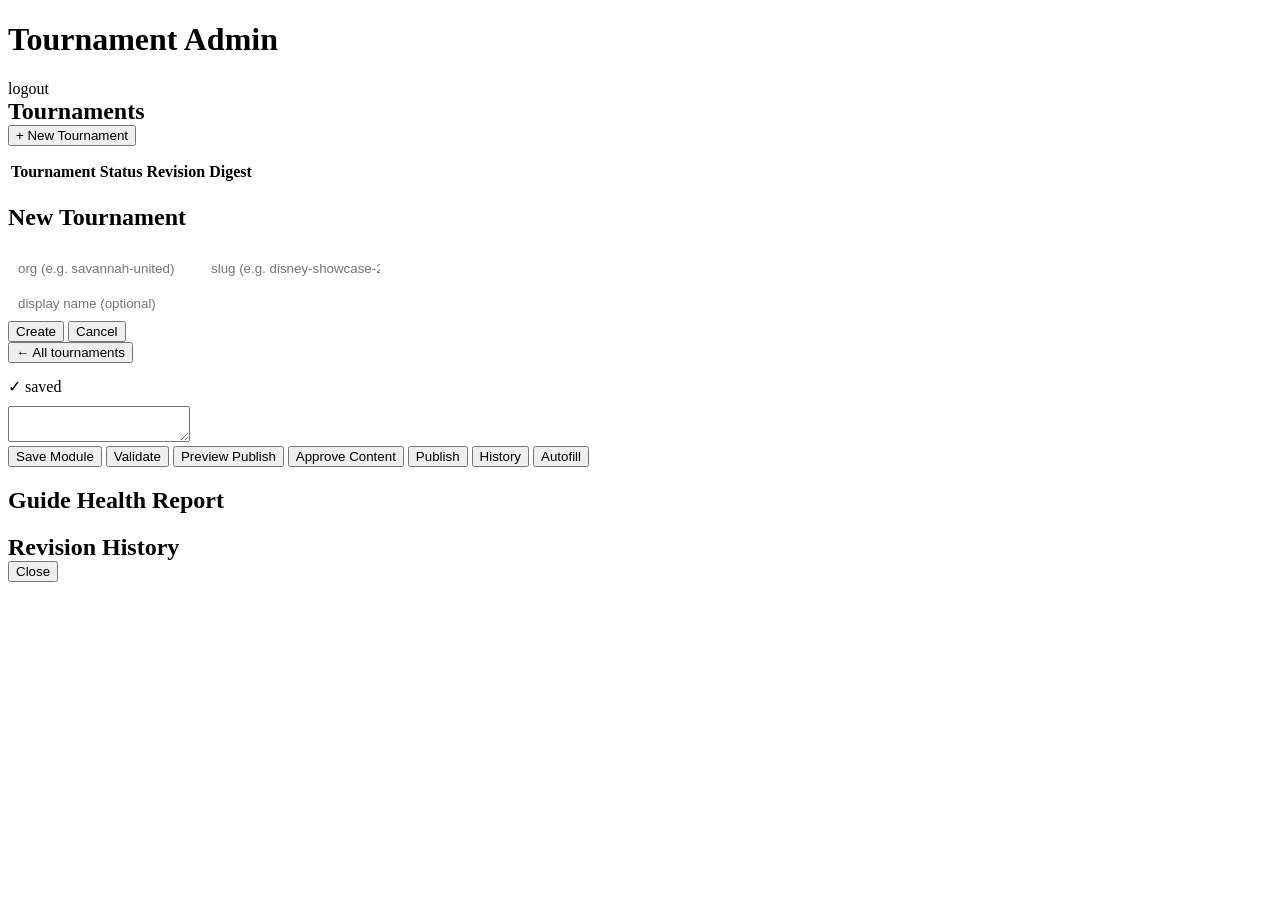
==== commit e873e652: "feat(phase3): revision history + diff UI (git log --follow + difflib) Per approved design: git remai" ====
--- a/admin_ui/index.html
+++ b/admin_ui/index.html
@@ -60,12 +60,21 @@
       <button class="btn-amber" id="btn-preview">Preview Publish</button>
       <button class="btn-green" id="btn-approve">Approve Content</button>
       <button class="btn-red" id="btn-publish">Publish</button>
+      <button class="btn-ghost" id="btn-history" title="Show revision history for this module">History</button>
       <button class="btn-ghost" id="btn-autofill" title="AI-assisted fill for this module">Autofill</button>
     </div>
   </div>
   <div class="card hidden" id="e-report-card" style="margin-top:16px">
     <h2>Guide Health Report</h2>
     <pre class="report" id="e-report"></pre>
+  </div>
+  <div class="card hidden" id="e-history-card" style="margin-top:16px">
+    <div class="row">
+      <h2 class="grow" style="margin:0">Revision History</h2>
+      <button class="btn-ghost" id="btn-history-close">Close</button>
+    </div>
+    <div id="e-history-list"></div>
+    <pre class="report" id="e-diff"></pre>
   </div>
 </div>
 
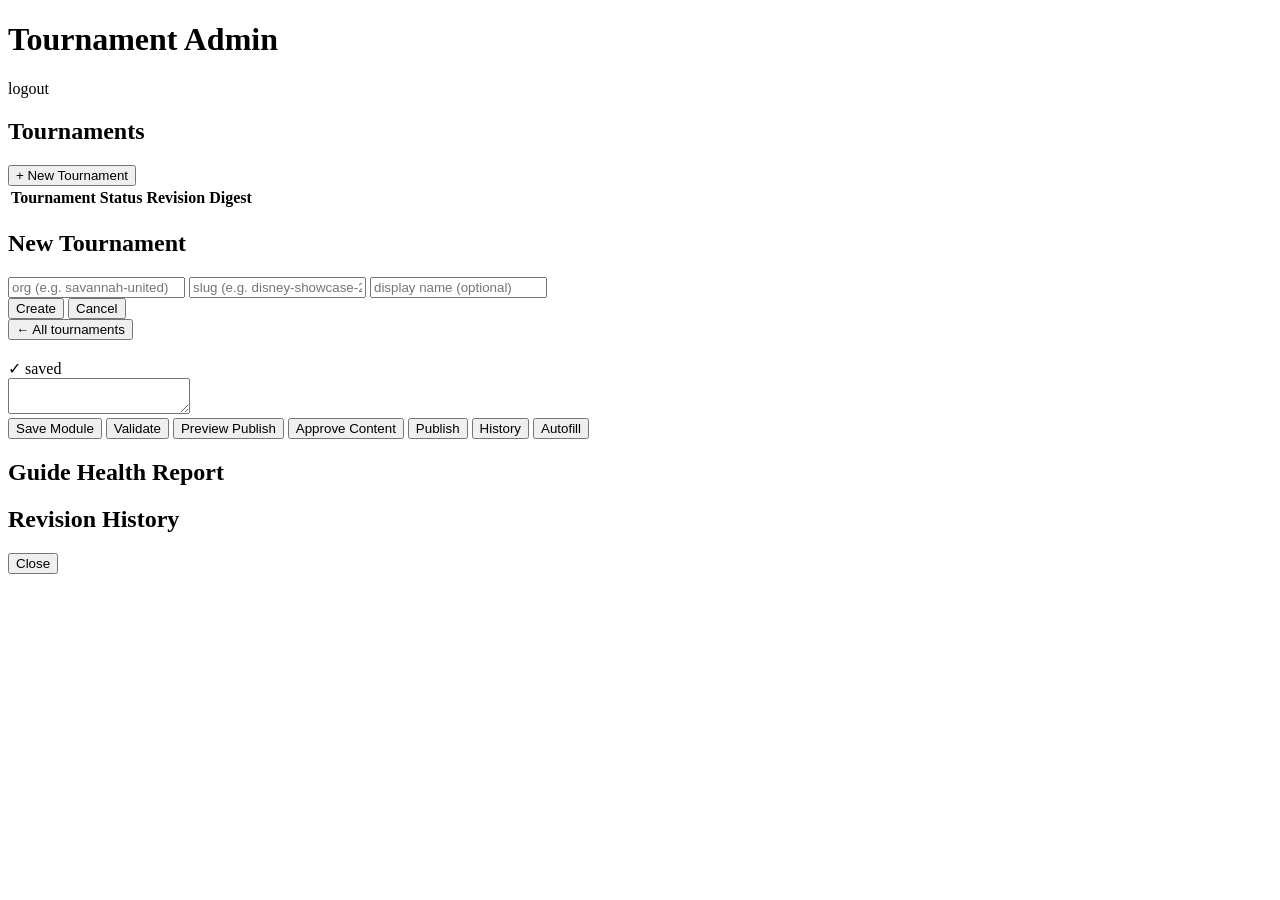
==== commit 8b59c694: "fix(review): remaining concerns — rate limiting, CSP without unsafe-inline, manifest CAS TOCTOU, loc" ====
--- a/admin_ui/index.html
+++ b/admin_ui/index.html
@@ -9,13 +9,13 @@
 <body>
 <header>
   <h1>Tournament Admin</h1>
-  <span class="sub" id="btn-logout" style="cursor:pointer" title="Clear saved tokens">logout</span>
+  <span class="sub clickable" id="btn-logout" title="Clear saved tokens">logout</span>
 </header>
 
 <div class="wrap" id="view-list">
   <div class="card">
-    <div class="row" style="margin-bottom:14px">
-      <h2 class="grow" style="margin:0">Tournaments</h2>
+    <div class="row row-gap-md">
+      <h2 class="grow h2-flat">Tournaments</h2>
       <button class="btn-blue" id="btn-new">+ New Tournament</button>
     </div>
     <table>
@@ -26,12 +26,12 @@
 </div>
 
 <div class="wrap hidden" id="view-new">
-  <div class="card" style="max-width:520px">
+  <div class="card card-narrow">
     <h2>New Tournament</h2>
-    <div class="grid" style="gap:10px">
-      <input id="n-org" placeholder="org (e.g. savannah-united)" style="padding:10px;border:1px solid var(--border);border-radius:8px">
-      <input id="n-slug" placeholder="slug (e.g. disney-showcase-2027)" style="padding:10px;border:1px solid var(--border);border-radius:8px">
-      <input id="n-name" placeholder="display name (optional)" style="padding:10px;border:1px solid var(--border);border-radius:8px">
+    <div class="grid grid-gap-sm">
+      <input id="n-org" placeholder="org (e.g. savannah-united)" class="input-std">
+      <input id="n-slug" placeholder="slug (e.g. disney-showcase-2027)" class="input-std">
+      <input id="n-name" placeholder="display name (optional)" class="input-std">
     </div>
     <div class="actions">
       <button class="btn-blue" id="btn-create">Create</button>
@@ -41,15 +41,15 @@
 </div>
 
 <div class="wrap hidden" id="view-edit">
-  <div class="row" style="margin-bottom:14px">
+  <div class="row row-gap-md">
     <button class="btn-ghost" id="btn-back">← All tournaments</button>
-    <h2 class="grow" id="e-title" style="margin:0"></h2>
+    <h2 class="grow h2-flat" id="e-title"></h2>
     <span id="e-status" class="badge"></span>
   </div>
   <div id="e-statusbar" class="statusbar"></div>
   <div class="tabs" id="e-tabs"></div>
   <div class="card">
-    <div class="row" style="margin-bottom:10px">
+    <div class="row row-gap-sm">
       <span class="muted grow" id="e-module-desc"></span>
       <span class="saved hidden" id="e-saved">✓ saved</span>
     </div>
@@ -64,13 +64,13 @@
       <button class="btn-ghost" id="btn-autofill" title="AI-assisted fill for this module">Autofill</button>
     </div>
   </div>
-  <div class="card hidden" id="e-report-card" style="margin-top:16px">
+  <div class="card hidden card-gap-top" id="e-report-card">
     <h2>Guide Health Report</h2>
     <pre class="report" id="e-report"></pre>
   </div>
-  <div class="card hidden" id="e-history-card" style="margin-top:16px">
+  <div class="card hidden card-gap-top" id="e-history-card">
     <div class="row">
-      <h2 class="grow" style="margin:0">Revision History</h2>
+      <h2 class="grow h2-flat">Revision History</h2>
       <button class="btn-ghost" id="btn-history-close">Close</button>
     </div>
     <div id="e-history-list"></div>
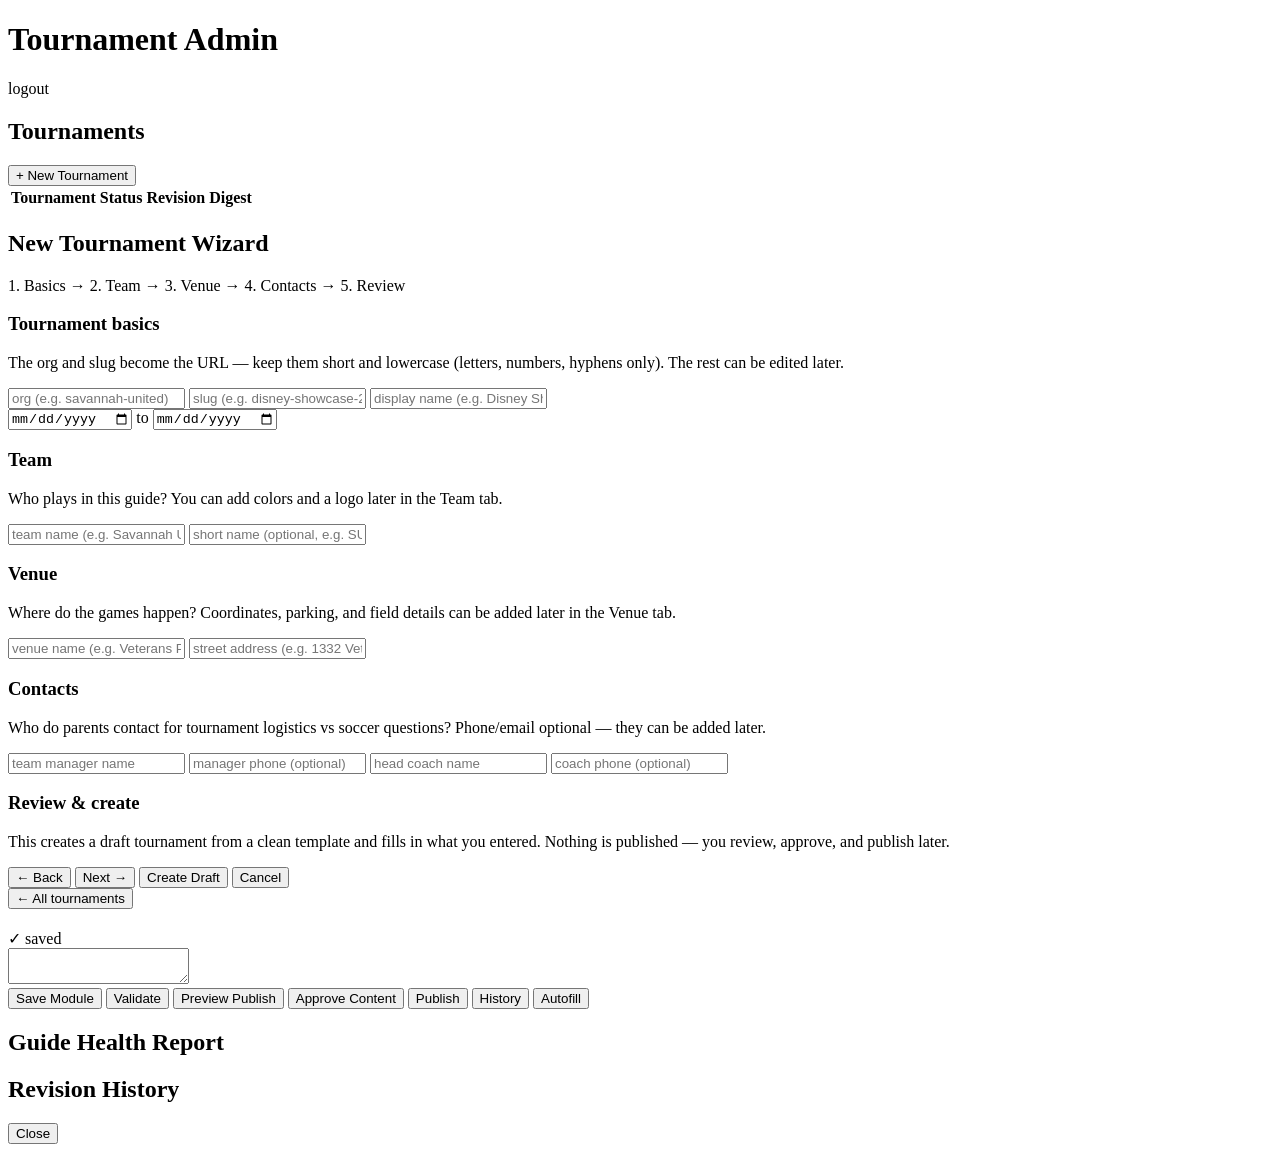
==== commit 0c1b8b05: "feat(phase3): new-tournament wizard — 5-step guided creation flow Completes Phase 3. The final miles" ====
--- a/admin_ui/index.html
+++ b/admin_ui/index.html
@@ -26,15 +26,88 @@
 </div>
 
 <div class="wrap hidden" id="view-new">
-  <div class="card card-narrow">
-    <h2>New Tournament</h2>
-    <div class="grid grid-gap-sm">
-      <input id="n-org" placeholder="org (e.g. savannah-united)" class="input-std">
-      <input id="n-slug" placeholder="slug (e.g. disney-showcase-2027)" class="input-std">
-      <input id="n-name" placeholder="display name (optional)" class="input-std">
+  <div class="card">
+    <h2>New Tournament Wizard</h2>
+    <div class="wiz-steps" id="wiz-steps">
+      <span class="wiz-step active" data-step="1">1. Basics</span>
+      <span class="wiz-sep">→</span>
+      <span class="wiz-step" data-step="2">2. Team</span>
+      <span class="wiz-sep">→</span>
+      <span class="wiz-step" data-step="3">3. Venue</span>
+      <span class="wiz-sep">→</span>
+      <span class="wiz-step" data-step="4">4. Contacts</span>
+      <span class="wiz-sep">→</span>
+      <span class="wiz-step" data-step="5">5. Review</span>
     </div>
+
+    <!-- Step 1: basics -->
+    <div class="wiz-panel" id="wiz-panel-1">
+      <h3>Tournament basics</h3>
+      <p class="muted">The org and slug become the URL — keep them short and lowercase
+        (letters, numbers, hyphens only). The rest can be edited later.</p>
+      <div class="grid grid-gap-sm">
+        <input id="n-org" placeholder="org (e.g. savannah-united)" class="input-std" autocomplete="off">
+        <input id="n-slug" placeholder="slug (e.g. disney-showcase-2027)" class="input-std" autocomplete="off">
+        <input id="n-name" placeholder="display name (e.g. Disney Showcase)" class="input-std">
+        <div class="row">
+          <input id="n-date-start" type="date" class="input-std" aria-label="start date">
+          <span class="muted">to</span>
+          <input id="n-date-end" type="date" class="input-std" aria-label="end date">
+        </div>
+      </div>
+      <div class="field-err hidden" id="wiz-err-1"></div>
+    </div>
+
+    <!-- Step 2: team -->
+    <div class="wiz-panel hidden" id="wiz-panel-2">
+      <h3>Team</h3>
+      <p class="muted">Who plays in this guide? You can add colors and a logo later in the Team tab.</p>
+      <div class="grid grid-gap-sm">
+        <input id="n-team-name" placeholder="team name (e.g. Savannah United 17/18B)" class="input-std">
+        <input id="n-team-short" placeholder="short name (optional, e.g. SU 17/18B)" class="input-std">
+      </div>
+      <div class="field-err hidden" id="wiz-err-2"></div>
+    </div>
+
+    <!-- Step 3: venue -->
+    <div class="wiz-panel hidden" id="wiz-panel-3">
+      <h3>Venue</h3>
+      <p class="muted">Where do the games happen? Coordinates, parking, and field details
+        can be added later in the Venue tab.</p>
+      <div class="grid grid-gap-sm">
+        <input id="n-venue-name" placeholder="venue name (e.g. Veterans Park)" class="input-std">
+        <input id="n-venue-address" placeholder="street address (e.g. 1332 Veterans Pkwy, St. Johns, FL)" class="input-std">
+      </div>
+      <div class="field-err hidden" id="wiz-err-3"></div>
+    </div>
+
+    <!-- Step 4: contacts -->
+    <div class="wiz-panel hidden" id="wiz-panel-4">
+      <h3>Contacts</h3>
+      <p class="muted">Who do parents contact for tournament logistics vs soccer questions?
+        Phone/email optional — they can be added later.</p>
+      <div class="grid grid-gap-sm">
+        <input id="n-mgr-name" placeholder="team manager name" class="input-std">
+        <input id="n-mgr-phone" placeholder="manager phone (optional)" class="input-std">
+        <input id="n-coach-name" placeholder="head coach name" class="input-std">
+        <input id="n-coach-phone" placeholder="coach phone (optional)" class="input-std">
+      </div>
+      <div class="field-err hidden" id="wiz-err-4"></div>
+    </div>
+
+    <!-- Step 5: review -->
+    <div class="wiz-panel hidden" id="wiz-panel-5">
+      <h3>Review &amp; create</h3>
+      <p class="muted">This creates a draft tournament from a clean template and fills in
+        what you entered. Nothing is published — you review, approve, and publish later.</p>
+      <div class="card-inner" id="wiz-review"></div>
+      <div class="field-err hidden" id="wiz-err-5"></div>
+    </div>
+
     <div class="actions">
-      <button class="btn-blue" id="btn-create">Create</button>
+      <button class="btn-ghost" id="btn-wiz-prev">← Back</button>
+      <button class="btn-blue" id="btn-wiz-next">Next →</button>
+      <button class="btn-blue hidden" id="btn-create">Create Draft</button>
       <button class="btn-ghost" id="btn-cancel-new">Cancel</button>
     </div>
   </div>
